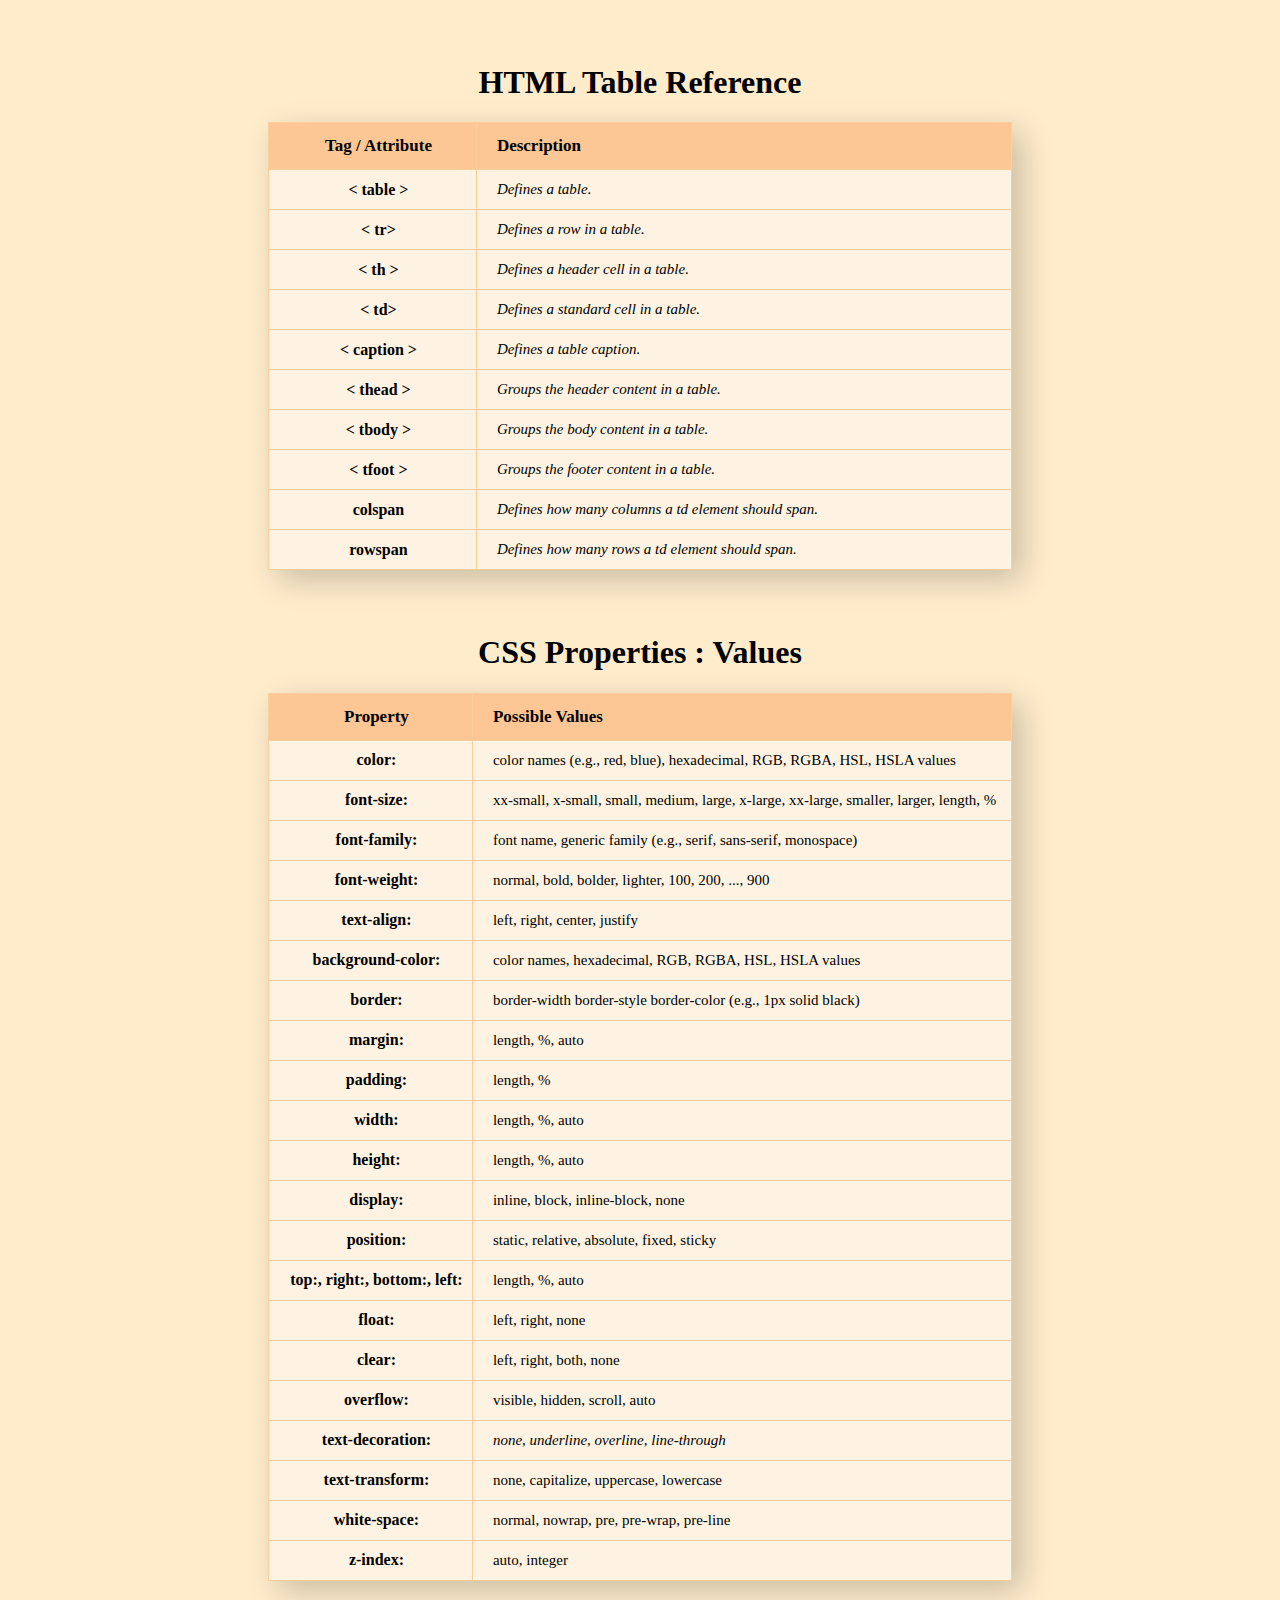
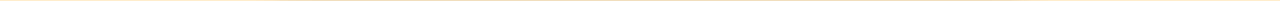
==== html-css-cheatsheet/index.html @ b4d5a052 "Add files via upload" ====
<!DOCTYPE html>
<html lang="en">
<head>
    <meta charset="UTF-8">
    <meta name="viewport" content="width=device-width, initial-scale=1.0">
    <title>HTML Tables Cheat Sheet</title>
    <link href = "styles.css" rel = "stylesheet">
    <link rel="preconnect" href="https://fonts.googleapis.com">
<link rel="preconnect" href="https://fonts.gstatic.com" crossorigin>
<link href="https://fonts.googleapis.com/css2?family=Mali:ital@1&display=swap" rel="stylesheet">
</head>

<body>
    <h1>HTML Table Reference</h1>
    <table>
        <thead>
            <tr class = "trow">
                <th class = "thead">Tag / Attribute</th>
                <th style = "border-left: solid 1.5px #fed6ab;">Description</th>
            </tr>
        </thead>
        <tbody>
            <tr>
                <td class = "tdata">&lt; table &gt;</td>
                <td class = "description">Defines a table.</td>
            </tr>
            <tr>
                <td class = "tdata">&lt;  tr&gt;</td>
                <td class = "description">Defines a row in a table.</td>
            </tr>
            <tr>
                <td class = "tdata">&lt; th &gt;</td>
                <td class = "description">Defines a header cell in a table.</td>
            </tr>
            <tr>
                <td class = "tdata">&lt;  td&gt;</td>
                <td class = "description">Defines a standard cell in a table.</td>
            </tr>
            <tr>
                <td class = "tdata">&lt; caption &gt;</td>
                <td class = "description">Defines a table caption.</td>
            </tr>
            <tr>
                <td class = "tdata">&lt; thead &gt;</td>
                <td class = "description">Groups the header content in a table.</td>
            </tr>
            <tr>
                <td class = "tdata">&lt; tbody &gt;</td>
                <td class = "description">Groups the body content in a table.</td>
            </tr>
            <tr>
                <td class = "tdata">&lt; tfoot &gt;</td>
                <td class = "description">Groups the footer content in a table.</td>
            </tr>
            <tr>
                <td class = "tdata">colspan</td>
                <td class = "description">Defines how many columns a td element should span.</td>
            </tr>
            <tr>
                <td class = "tdata">rowspan</td>
                <td class = "description">Defines how many rows a td element should span.</td>
            </tr>
           
        </tbody>

    </table>

    <h1>CSS Properties : Values</h1>

    <table>
        <thead>
            <tr>
                <th class = "thead">Property</th>
                <th style = "border-left: solid 1.5px #fed6ab;">Possible Values</th>
            </tr>
        </thead>
        <tbody>
            <tr>
                <td class = "tdata">color:</td>
                <td>color names (e.g., red, blue), hexadecimal, RGB, RGBA, HSL, HSLA values</td>
            </tr>
            <tr>
                <td class = "tdata">font-size:</td>
                <td>xx-small, x-small, small, medium, large, x-large, xx-large, smaller, larger, length, %</td>
            </tr>
            <tr>
                <td class = "tdata" >font-family:</td>
                <td>font name, generic family (e.g., serif, sans-serif, monospace)</td>
            </tr>
            <tr>
                <td class = "tdata">font-weight:</td>
                <td>normal, bold, bolder, lighter, 100, 200, ..., 900</td>
            </tr>
            <tr>
                <td class = "tdata">text-align:</td>
                <td>left, right, center, justify</td>
            </tr>
            <tr>
                <td class = "tdata">background-color:</td>
                <td>color names, hexadecimal, RGB, RGBA, HSL, HSLA values</td>
            </tr>
            <tr>
                <td class = "tdata">border:</td>
                <td>border-width border-style border-color (e.g., 1px solid black)</td>
            </tr>
            <tr>
                <td class = "tdata">margin:</td>
                <td>length, %, auto</td>
            </tr>
            <tr>
                <td class = "tdata">padding:</td>
                <td>length, %</td>
            </tr>
            <tr>
                <td class = "tdata">width:</td>
                <td>length, %, auto</td>
            </tr>
            <tr>
                <td class = "tdata">height:</td>
                <td>length, %, auto</td>
            </tr>
            <tr>
                <td class = "tdata">display:</td>
                <td>inline, block, inline-block, none</td>
            </tr>
            <tr>
                <td class = "tdata">position:</td>
                <td>static, relative, absolute, fixed, sticky</td>
            </tr>
            <tr>
                <td class = "tdata">top:, right:, bottom:, left:</td>
                <td>length, %, auto</td>
            </tr>
            <tr>
                <td class = "tdata">float:</td>
                <td>left, right, none</td>
            </tr>
            <tr>
                <td class = "tdata">clear:</td>
                <td>left, right, both, none</td>
            </tr>
            <tr>
                <td class = "tdata">overflow:</td>
                <td>visible, hidden, scroll, auto</td>
            </tr>
            <tr>
                <td class = "tdata">text-decoration:</td>
                <td class = "description">none, underline, overline, line-through</td>
            </tr>
            <tr>
                <td class = "tdata">text-transform:</td>
                <td>none, capitalize, uppercase, lowercase</td>
            </tr>
            <tr>
                <td class = "tdata">white-space:</td>
                <td>normal, nowrap, pre, pre-wrap, pre-line</td>
            </tr>
            <tr>
                <td class = "tdata">z-index:</td>
                <td>auto, integer</td>
            </tr>
        </tbody>
    </table>
</body>
</html>
---- html-css-cheatsheet/styles.css ----
.thead {
    text-align: center;
    font-weight: bolder;
}

body {
    margin: 20px;
    background-color: hsla(39, 96%, 79%, 0.5);
}

h1 {
    text-align: center;
    margin-top: 2em;
}

table {
    width: 60%;
    border-collapse: collapse;
    margin: auto;
    border: solid 1px #fdce9c;
    box-shadow: 10px 10px 30px rgba(0, 0, 0, 0.2);
}

th, td {
    border: 1px solid #fdce9c;
    height: 20px;
    padding: 8px;
    text-align: left;
    background-color: #fef3e2;
    padding-left: 20px;
    font-size: 15px;
}

th {
    background-color: #fdc795;
    height: 30px;
    font-size: 17px;
}

.tdata {
    text-align: center;
    font-weight: 700;
    font-size: 16px;
    font-family: "Cascadia Code";
}


tr {
    height: 40px;
}

#tAttributes {
    margin-top: 1.3em;
    margin-bottom: 0.8em;
}

tbody tr .description {
    font-style: italic;
}
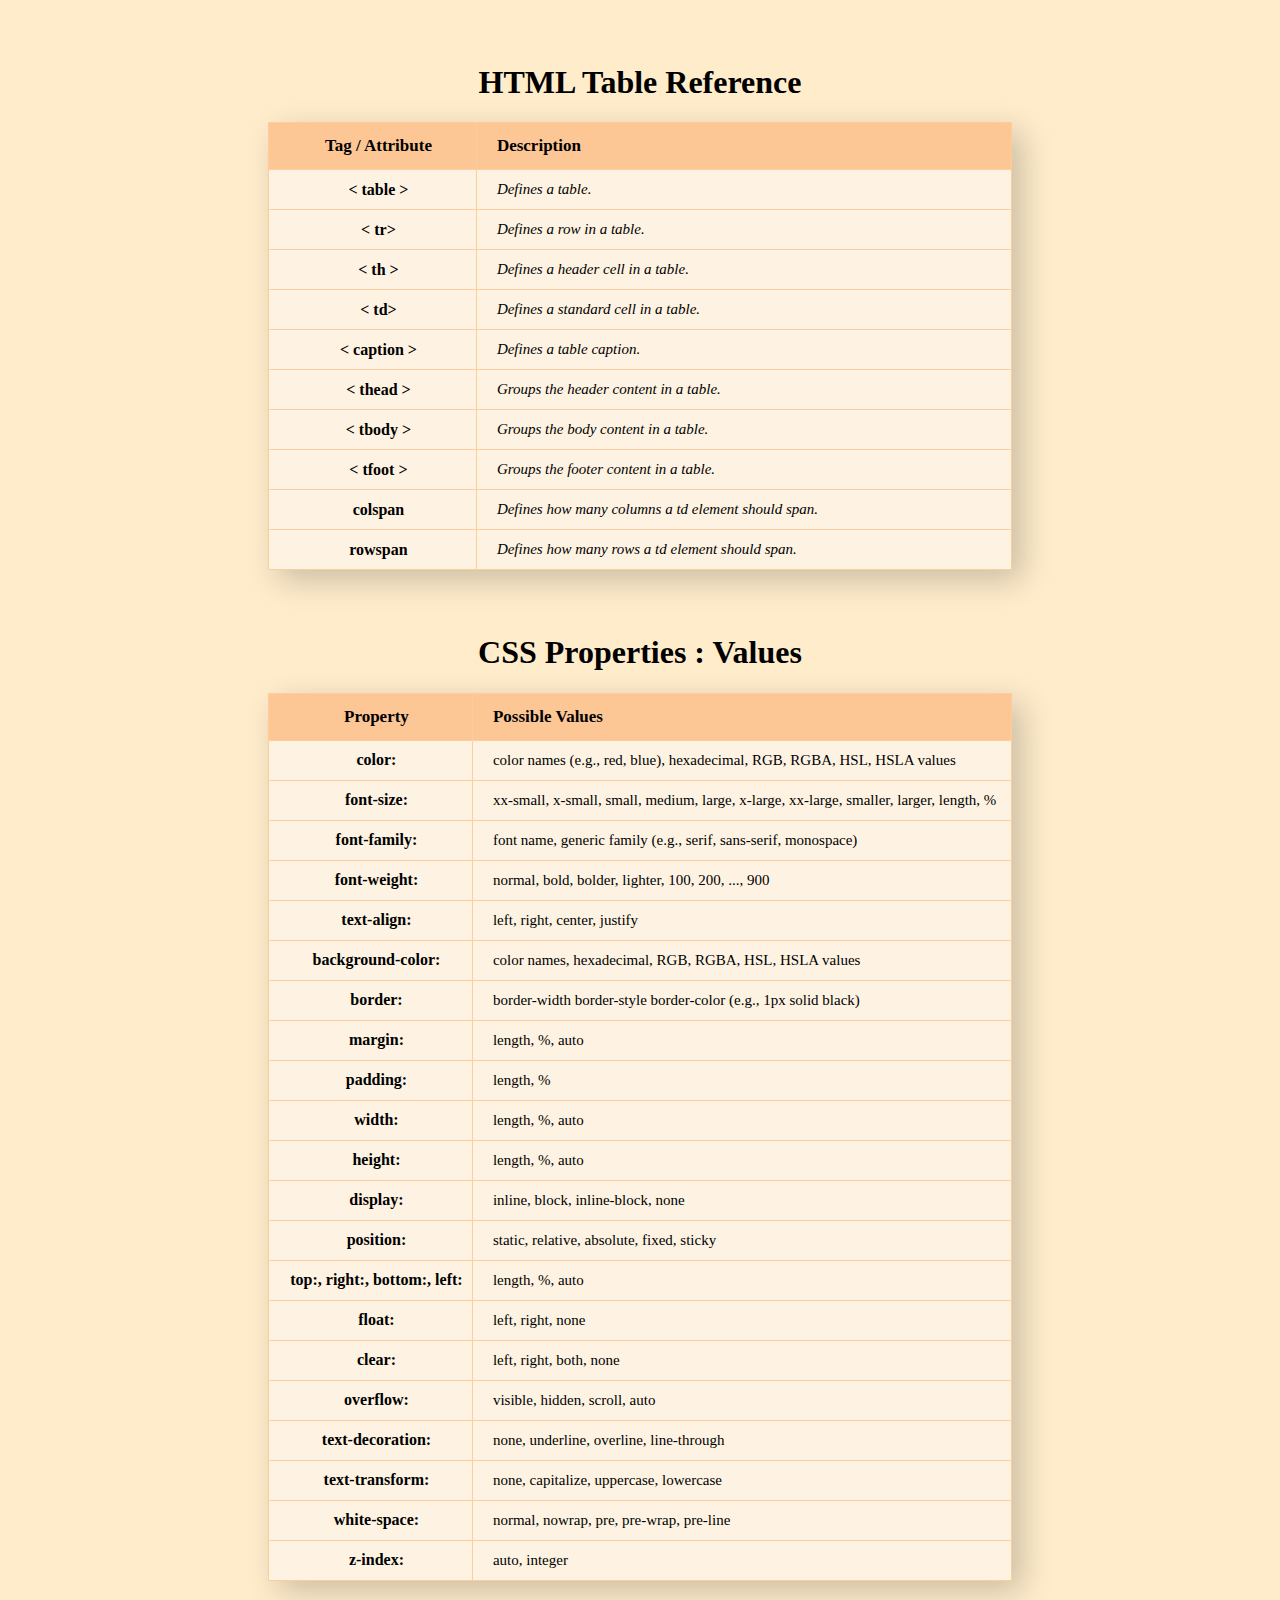
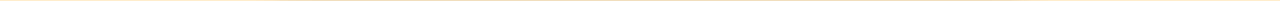
==== commit bafa922d: "Update index.html" ====
--- a/html-css-cheatsheet/index.html
+++ b/html-css-cheatsheet/index.html
@@ -145,7 +145,7 @@
             </tr>
             <tr>
                 <td class = "tdata">text-decoration:</td>
-                <td class = "description">none, underline, overline, line-through</td>
+                <td>none, underline, overline, line-through</td>
             </tr>
             <tr>
                 <td class = "tdata">text-transform:</td>
@@ -162,4 +162,4 @@
         </tbody>
     </table>
 </body>
-</html>+</html>
